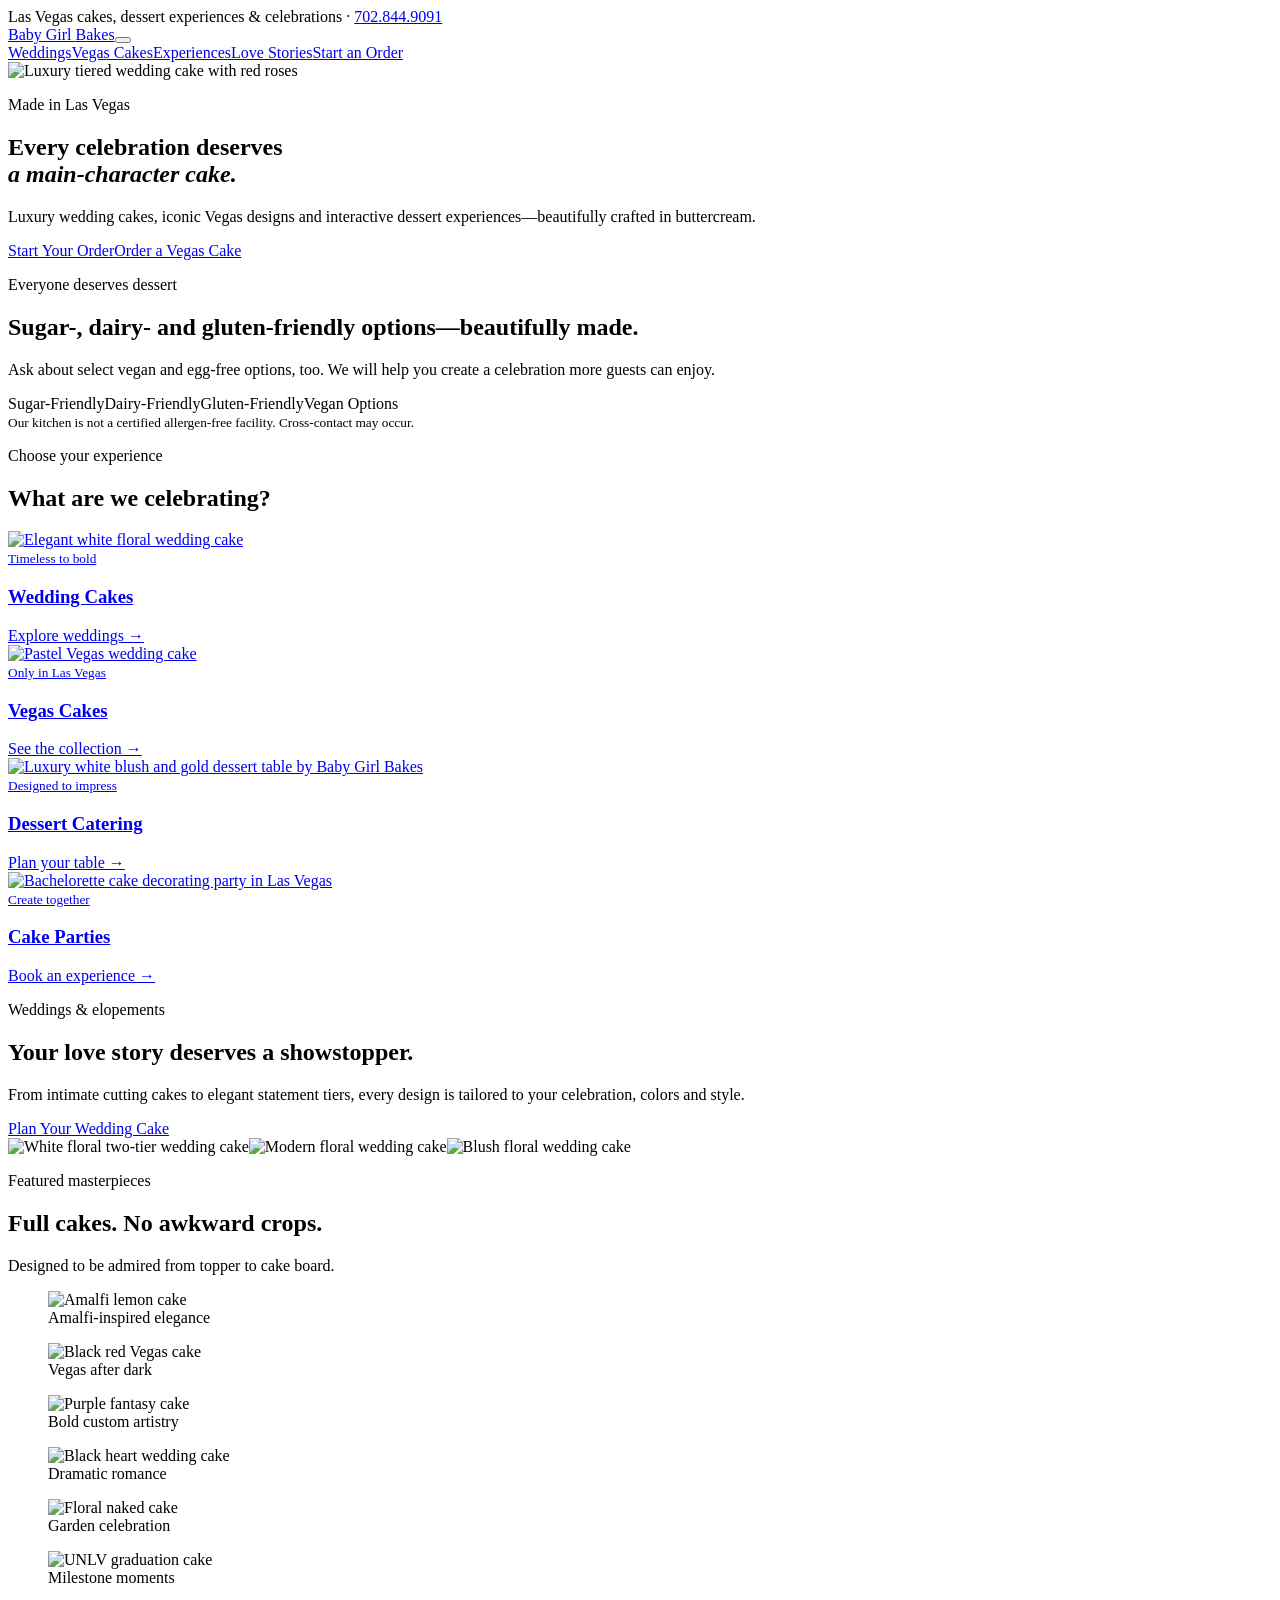
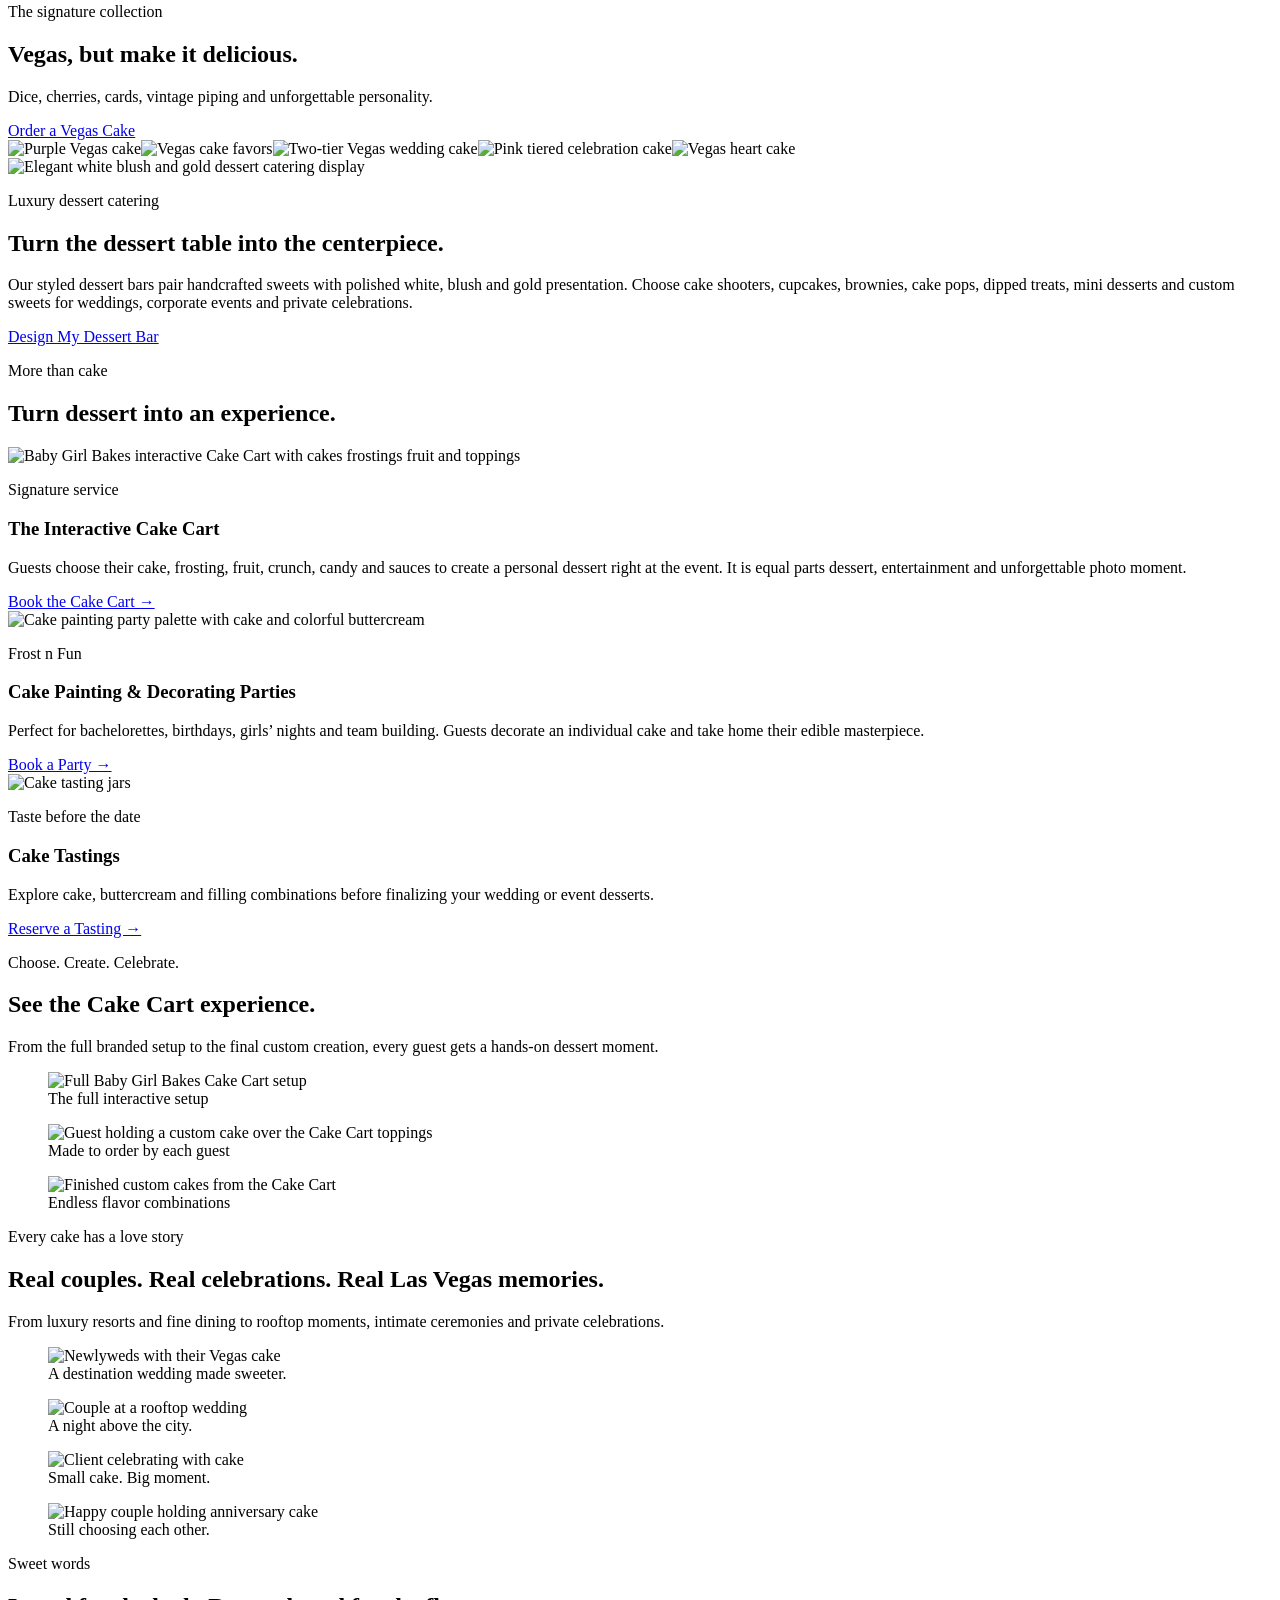
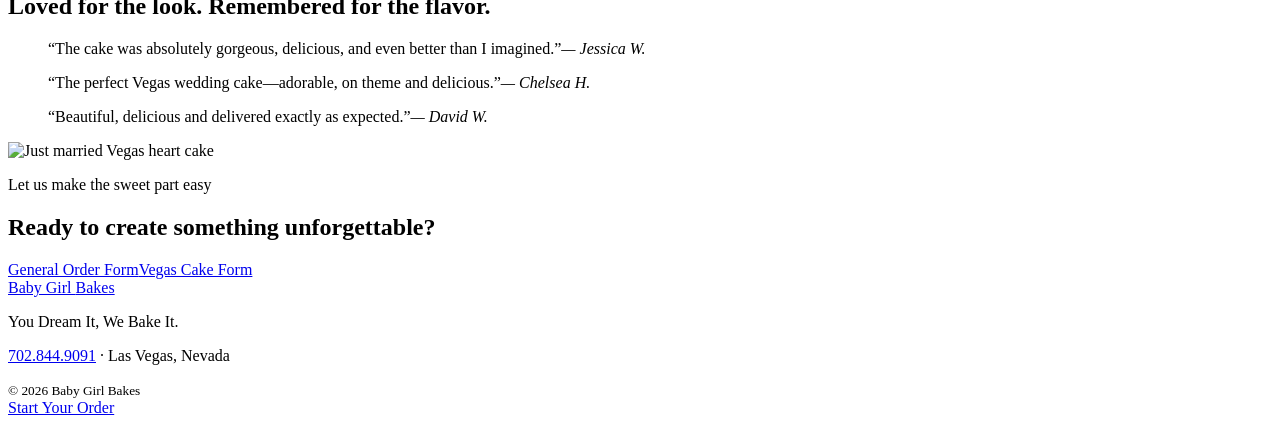
==== index.html @ a6e2054d "Add files via upload" ====
<!doctype html>
<html lang="en">
<head>
<meta charset="utf-8"><meta name="viewport" content="width=device-width,initial-scale=1">
<title>Baby Girl Bakes | Luxury Las Vegas Cakes & Dessert Experiences</title>
<meta name="description" content="Luxury Las Vegas wedding cakes, Vegas cakes, dessert catering, Cake Cart experiences, cake decorating parties and dietary-friendly desserts by Baby Girl Bakes.">
<meta name="theme-color" content="#0d0b0d">
<link rel="preconnect" href="https://fonts.googleapis.com"><link rel="preconnect" href="https://fonts.gstatic.com" crossorigin>
<link href="https://fonts.googleapis.com/css2?family=DM+Sans:wght@400;500;600;700&family=Playfair+Display:ital,wght@0,600;0,700;1,600&display=swap" rel="stylesheet">
<link rel="stylesheet" href="assets/css/site.css">
</head>
<body>
<div class="announcement">Las Vegas cakes, dessert experiences & celebrations · <a href="tel:+17028449091">702.844.9091</a></div>
<header class="site-header" id="top"><a class="brand" href="#top">Baby Girl <span>Bakes</span></a><button class="menu-btn" aria-label="Open navigation"><span></span><span></span></button><nav class="nav-links"><a href="#weddings">Weddings</a><a href="#vegas">Vegas Cakes</a><a href="#services">Experiences</a><a href="#stories">Love Stories</a><a class="nav-cta" href="https://form.jotform.com/262121381115040" target="_blank">Start an Order</a></nav></header>
<main>
<section class="hero"><div class="hero-media"><img src="assets/images/26011.jpg" alt="Luxury tiered wedding cake with red roses"><div class="hero-overlay"></div></div><div class="hero-content"><p class="eyebrow light">Made in Las Vegas</p><h1>Every celebration deserves<br><em>a main-character cake.</em></h1><p>Luxury wedding cakes, iconic Vegas designs and interactive dessert experiences—beautifully crafted in buttercream.</p><div class="hero-actions"><a class="btn btn-pink" href="https://form.jotform.com/262121381115040" target="_blank">Start Your Order</a><a class="btn btn-ghost" href="https://form.jotform.com/262008721858056" target="_blank">Order a Vegas Cake</a></div></div></section>
<section class="dietary-banner"><div><p class="eyebrow">Everyone deserves dessert</p><h2>Sugar-, dairy- and gluten-friendly options—beautifully made.</h2><p>Ask about select vegan and egg-free options, too. We will help you create a celebration more guests can enjoy.</p></div><div class="dietary-tags"><span>Sugar-Friendly</span><span>Dairy-Friendly</span><span>Gluten-Friendly</span><span>Vegan Options</span></div><small>Our kitchen is not a certified allergen-free facility. Cross-contact may occur.</small></section>
<section class="section" id="services"><div class="section-title centered"><p class="eyebrow">Choose your experience</p><h2>What are we celebrating?</h2></div><div class="service-grid">
<a class="service-card" href="#weddings"><img src="assets/images/19762.jpg" alt="Elegant white floral wedding cake"><div><small>Timeless to bold</small><h3>Wedding Cakes</h3><span>Explore weddings →</span></div></a>
<a class="service-card" href="#vegas"><img src="assets/images/30281.jpg" alt="Pastel Vegas wedding cake"><div><small>Only in Las Vegas</small><h3>Vegas Cakes</h3><span>See the collection →</span></div></a>
<a class="service-card" href="#desserts"><img src="assets/images/dessert-table-luxury.png" alt="Luxury white blush and gold dessert table by Baby Girl Bakes"><div><small>Designed to impress</small><h3>Dessert Catering</h3><span>Plan your table →</span></div></a>
<a class="service-card" href="#party"><img src="assets/images/bachelorette-party.png" alt="Bachelorette cake decorating party in Las Vegas"><div><small>Create together</small><h3>Cake Parties</h3><span>Book an experience →</span></div></a>
</div></section>
<section class="feature" id="weddings"><div class="feature-copy"><p class="eyebrow">Weddings & elopements</p><h2>Your love story deserves a showstopper.</h2><p>From intimate cutting cakes to elegant statement tiers, every design is tailored to your celebration, colors and style.</p><a class="btn btn-dark" href="https://form.jotform.com/262121381115040" target="_blank">Plan Your Wedding Cake</a></div><div class="wedding-gallery"><img src="assets/images/29691.jpg" alt="White floral two-tier wedding cake"><img src="assets/images/25124.jpg" alt="Modern floral wedding cake"><img src="assets/images/21247.jpg" alt="Blush floral wedding cake"></div></section>
<section class="showcase"><div class="section-title centered"><p class="eyebrow">Featured masterpieces</p><h2>Full cakes. No awkward crops.</h2><p>Designed to be admired from topper to cake board.</p></div><div class="masonry">
<figure><img src="assets/images/35413.jpg" alt="Amalfi lemon cake"><figcaption>Amalfi-inspired elegance</figcaption></figure>
<figure><img src="assets/images/34204.jpg" alt="Black red Vegas cake"><figcaption>Vegas after dark</figcaption></figure>
<figure><img src="assets/images/25234.jpg" alt="Purple fantasy cake"><figcaption>Bold custom artistry</figcaption></figure>
<figure><img src="assets/images/18407.jpg" alt="Black heart wedding cake"><figcaption>Dramatic romance</figcaption></figure>
<figure><img src="assets/images/33885.jpg" alt="Floral naked cake"><figcaption>Garden celebration</figcaption></figure>
<figure><img src="assets/images/32398.jpg" alt="UNLV graduation cake"><figcaption>Milestone moments</figcaption></figure>
</div></section>
<section class="vegas-section" id="vegas"><div class="vegas-head"><p class="eyebrow light">The signature collection</p><h2>Vegas, but make it delicious.</h2><p>Dice, cherries, cards, vintage piping and unforgettable personality.</p><a class="btn btn-pink" href="https://form.jotform.com/262008721858056" target="_blank">Order a Vegas Cake</a></div><div class="vegas-grid"><img src="assets/images/25319.jpg" alt="Purple Vegas cake"><img src="assets/images/26533.jpg" alt="Vegas cake favors"><img src="assets/images/18697.jpg" alt="Two-tier Vegas wedding cake"><img src="assets/images/17537.jpg" alt="Pink tiered celebration cake"><img src="assets/images/34444.jpg" alt="Vegas heart cake"></div></section>
<section class="section split" id="desserts"><div class="split-media"><img src="assets/images/dessert-table-luxury.png" alt="Elegant white blush and gold dessert catering display"></div><div class="feature-copy"><p class="eyebrow">Luxury dessert catering</p><h2>Turn the dessert table into the centerpiece.</h2><p>Our styled dessert bars pair handcrafted sweets with polished white, blush and gold presentation. Choose cake shooters, cupcakes, brownies, cake pops, dipped treats, mini desserts and custom sweets for weddings, corporate events and private celebrations.</p><a class="btn btn-dark" href="dessert-catering-form.html">Design My Dessert Bar</a></div></section>
<section class="section experiences"><div class="section-title centered"><p class="eyebrow">More than cake</p><h2>Turn dessert into an experience.</h2></div><div class="experience-detail-grid">
<article class="detail-card cake-cart-card"><img src="assets/images/cake-cart-hero.png" alt="Baby Girl Bakes interactive Cake Cart with cakes frostings fruit and toppings"><div><p class="eyebrow">Signature service</p><h3>The Interactive Cake Cart</h3><p>Guests choose their cake, frosting, fruit, crunch, candy and sauces to create a personal dessert right at the event. It is equal parts dessert, entertainment and unforgettable photo moment.</p><a href="cake-cart-form.html">Book the Cake Cart →</a></div></article>
<article class="detail-card" id="party"><img src="assets/images/cake-painting-palette.jpg" alt="Cake painting party palette with cake and colorful buttercream"><div><p class="eyebrow">Frost n Fun</p><h3>Cake Painting & Decorating Parties</h3><p>Perfect for bachelorettes, birthdays, girls’ nights and team building. Guests decorate an individual cake and take home their edible masterpiece.</p><a href="frost-n-fun-form.html">Book a Party →</a></div></article>
<article class="detail-card"><img src="assets/images/33904.jpg" alt="Cake tasting jars"><div><p class="eyebrow">Taste before the date</p><h3>Cake Tastings</h3><p>Explore cake, buttercream and filling combinations before finalizing your wedding or event desserts.</p><a href="tasting-form.html">Reserve a Tasting →</a></div></article>
</div></section>
<section class="section cake-cart-story"><div class="section-title centered"><p class="eyebrow">Choose. Create. Celebrate.</p><h2>See the Cake Cart experience.</h2><p>From the full branded setup to the final custom creation, every guest gets a hands-on dessert moment.</p></div><div class="cake-cart-gallery"><figure><img src="assets/images/cake-cart-hero.png" alt="Full Baby Girl Bakes Cake Cart setup"><figcaption>The full interactive setup</figcaption></figure><figure><img src="assets/images/cake-cart-action.jpg" alt="Guest holding a custom cake over the Cake Cart toppings"><figcaption>Made to order by each guest</figcaption></figure><figure><img src="assets/images/cake-cart-finished.jpg" alt="Finished custom cakes from the Cake Cart"><figcaption>Endless flavor combinations</figcaption></figure></div></section>
<section class="love-section" id="stories"><div class="love-copy"><p class="eyebrow light">Every cake has a love story</p><h2>Real couples. Real celebrations. Real Las Vegas memories.</h2><p>From luxury resorts and fine dining to rooftop moments, intimate ceremonies and private celebrations.</p></div><div class="story-grid"><figure><img src="assets/images/16853.jpg" alt="Newlyweds with their Vegas cake"><figcaption>A destination wedding made sweeter.</figcaption></figure><figure><img src="assets/images/17085.jpg" alt="Couple at a rooftop wedding"><figcaption>A night above the city.</figcaption></figure><figure><img src="assets/images/18522.jpg" alt="Client celebrating with cake"><figcaption>Small cake. Big moment.</figcaption></figure><figure><img src="assets/images/15920.jpg" alt="Happy couple holding anniversary cake"><figcaption>Still choosing each other.</figcaption></figure></div></section>
<section class="section reviews"><div class="section-title centered"><p class="eyebrow">Sweet words</p><h2>Loved for the look. Remembered for the flavor.</h2></div><div class="review-grid"><blockquote>“The cake was absolutely gorgeous, delicious, and even better than I imagined.”<cite>— Jessica W.</cite></blockquote><blockquote>“The perfect Vegas wedding cake—adorable, on theme and delicious.”<cite>— Chelsea H.</cite></blockquote><blockquote>“Beautiful, delicious and delivered exactly as expected.”<cite>— David W.</cite></blockquote></div></section>
<section class="final-cta"><img src="assets/images/18926.jpg" alt="Just married Vegas heart cake"><div><p class="eyebrow light">Let us make the sweet part easy</p><h2>Ready to create something unforgettable?</h2><div class="hero-actions"><a class="btn btn-pink" href="https://form.jotform.com/262121381115040" target="_blank">General Order Form</a><a class="btn btn-ghost" href="https://form.jotform.com/262008721858056" target="_blank">Vegas Cake Form</a></div></div></section>
</main>
<footer class="footer"><a class="brand" href="#top">Baby Girl <span>Bakes</span></a><p>You Dream It, We Bake It.</p><p><a href="tel:+17028449091">702.844.9091</a> · Las Vegas, Nevada</p><small>© 2026 Baby Girl Bakes</small></footer>
<a class="mobile-order" href="https://form.jotform.com/262121381115040" target="_blank">Start Your Order</a>
<script src="assets/js/site.js"></script>
</body></html>
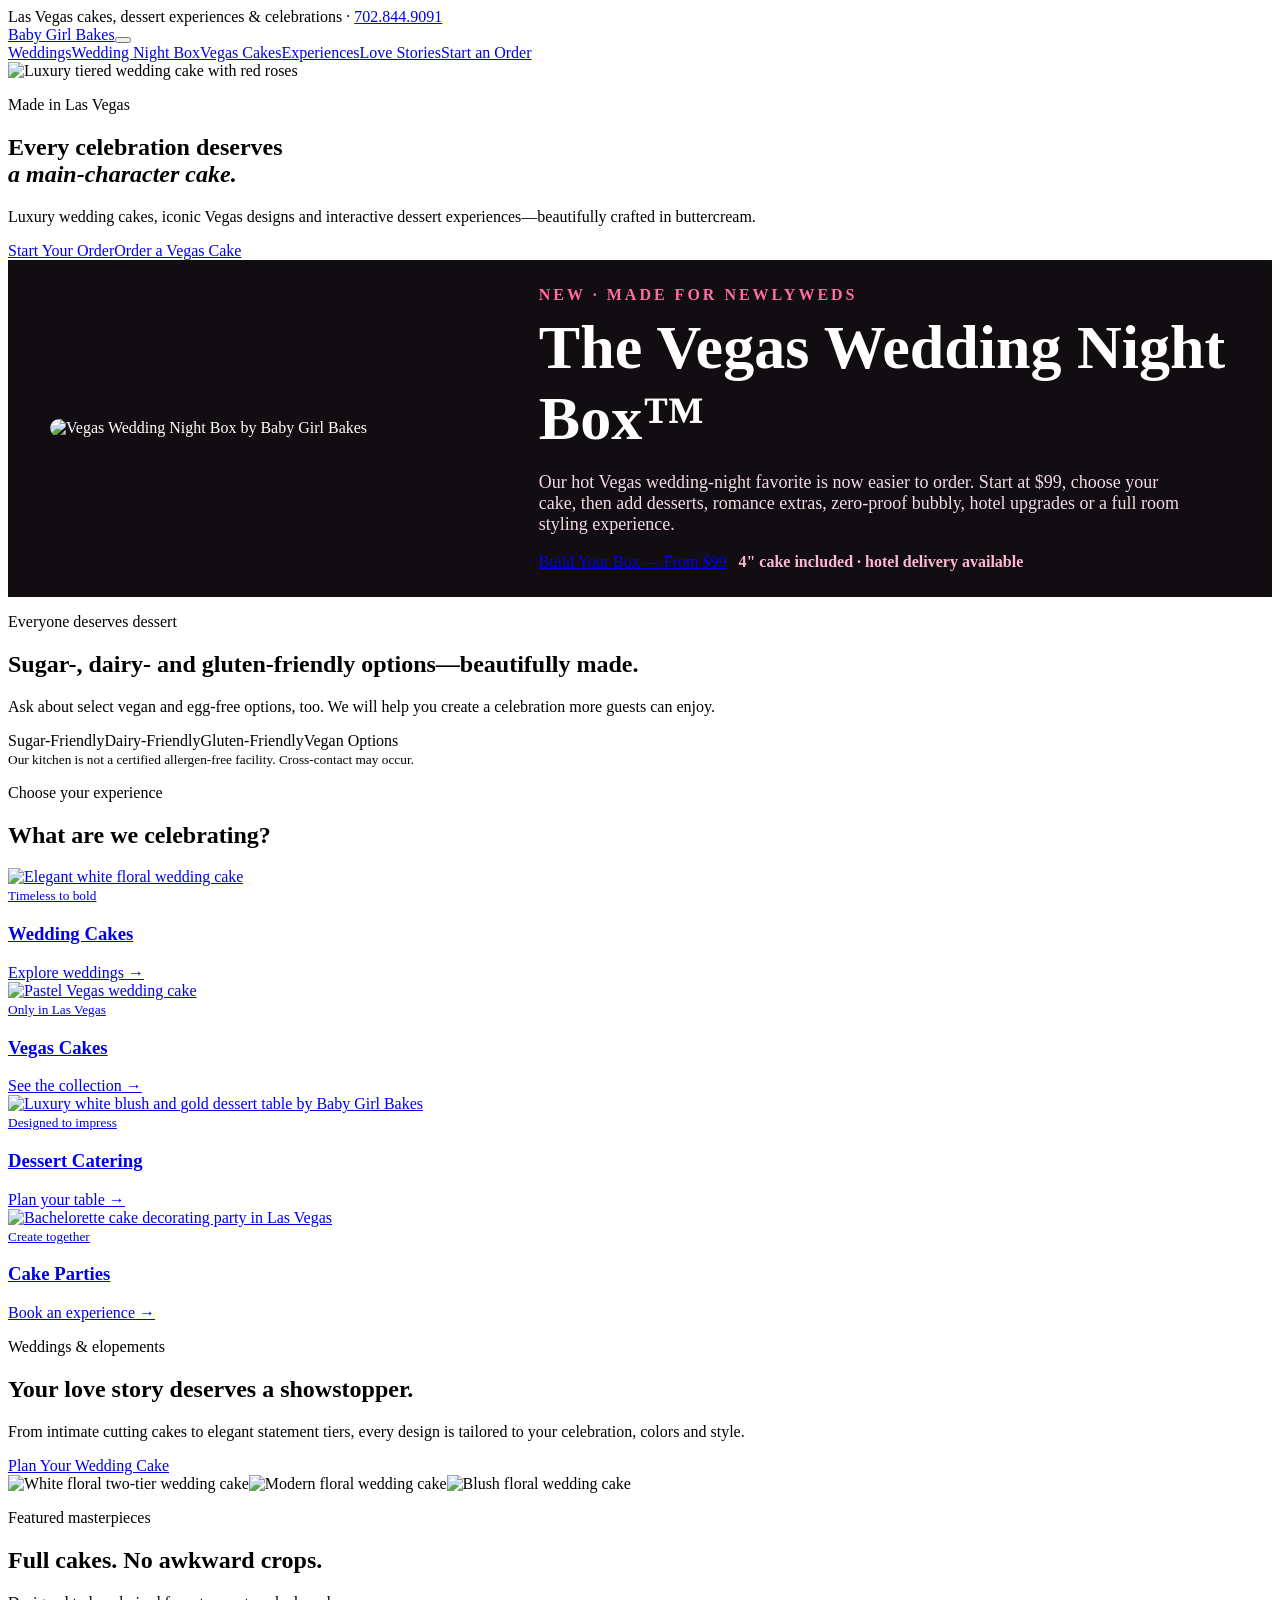
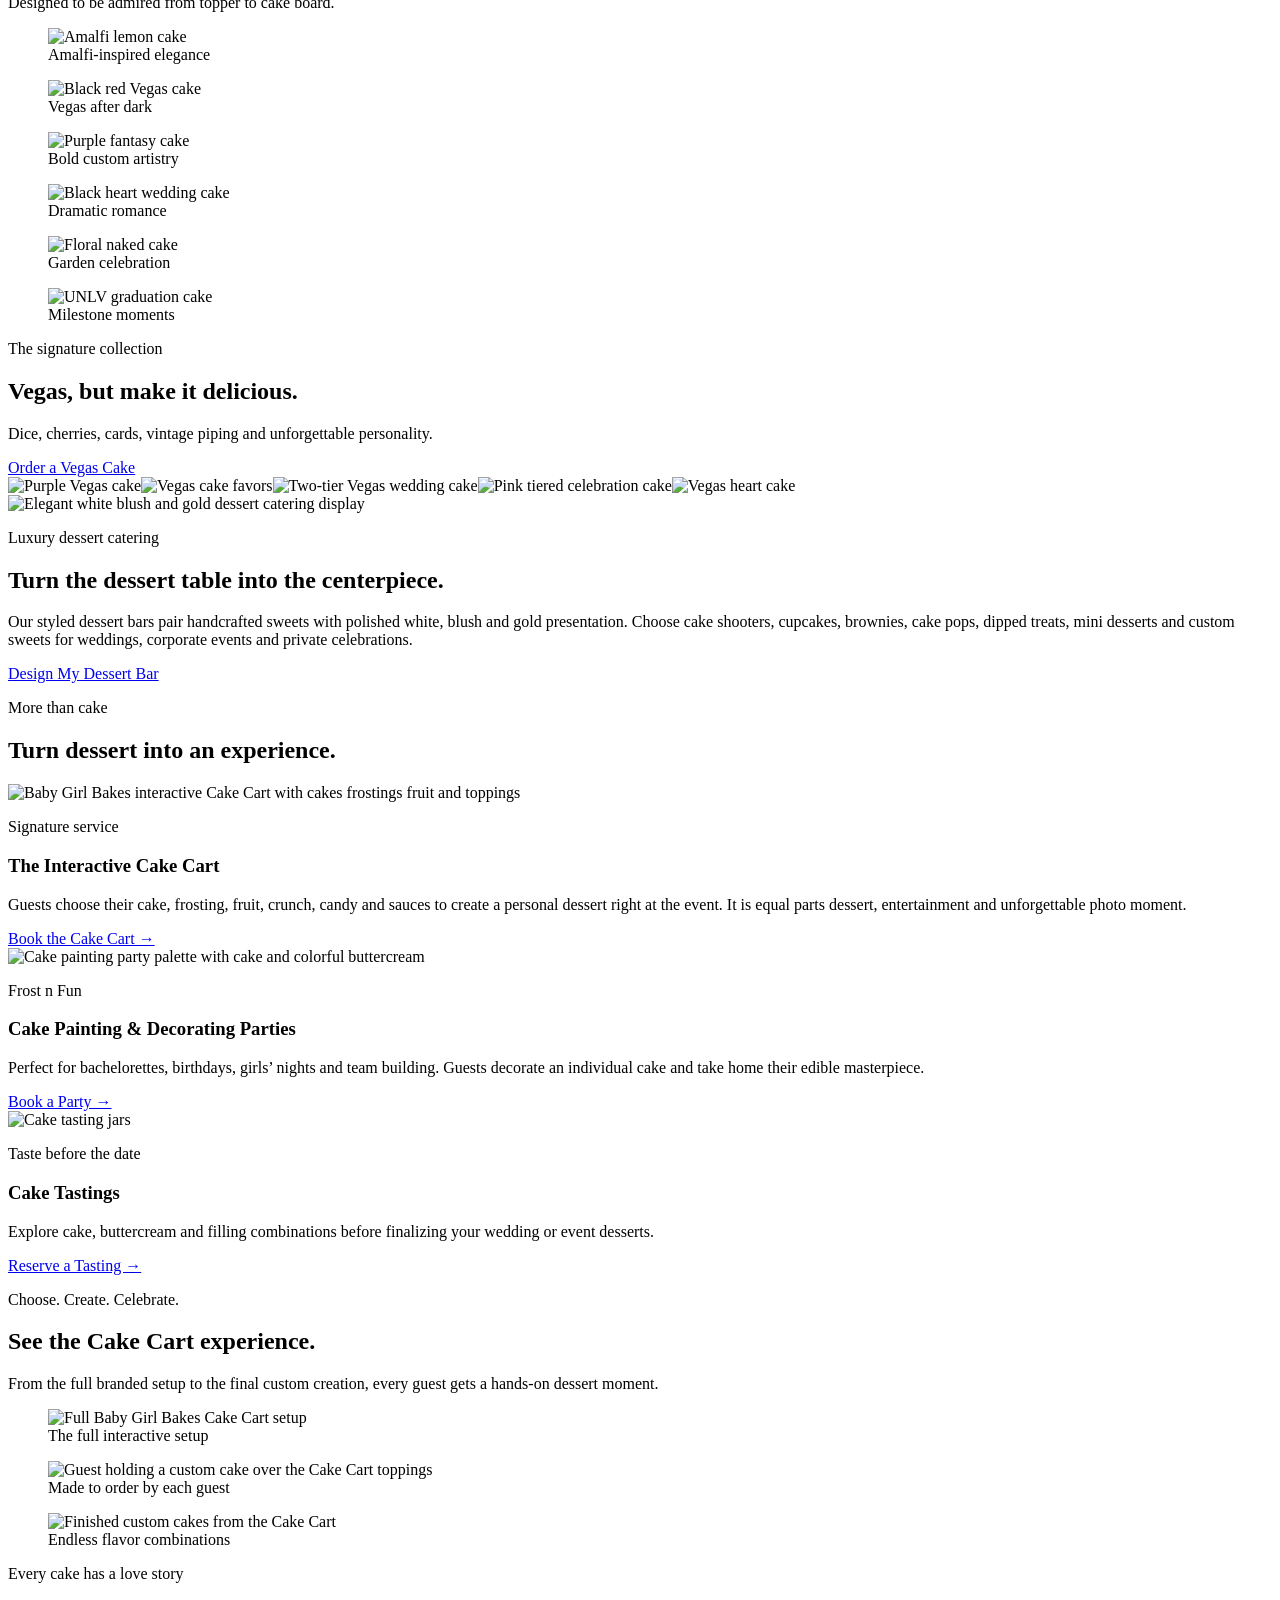
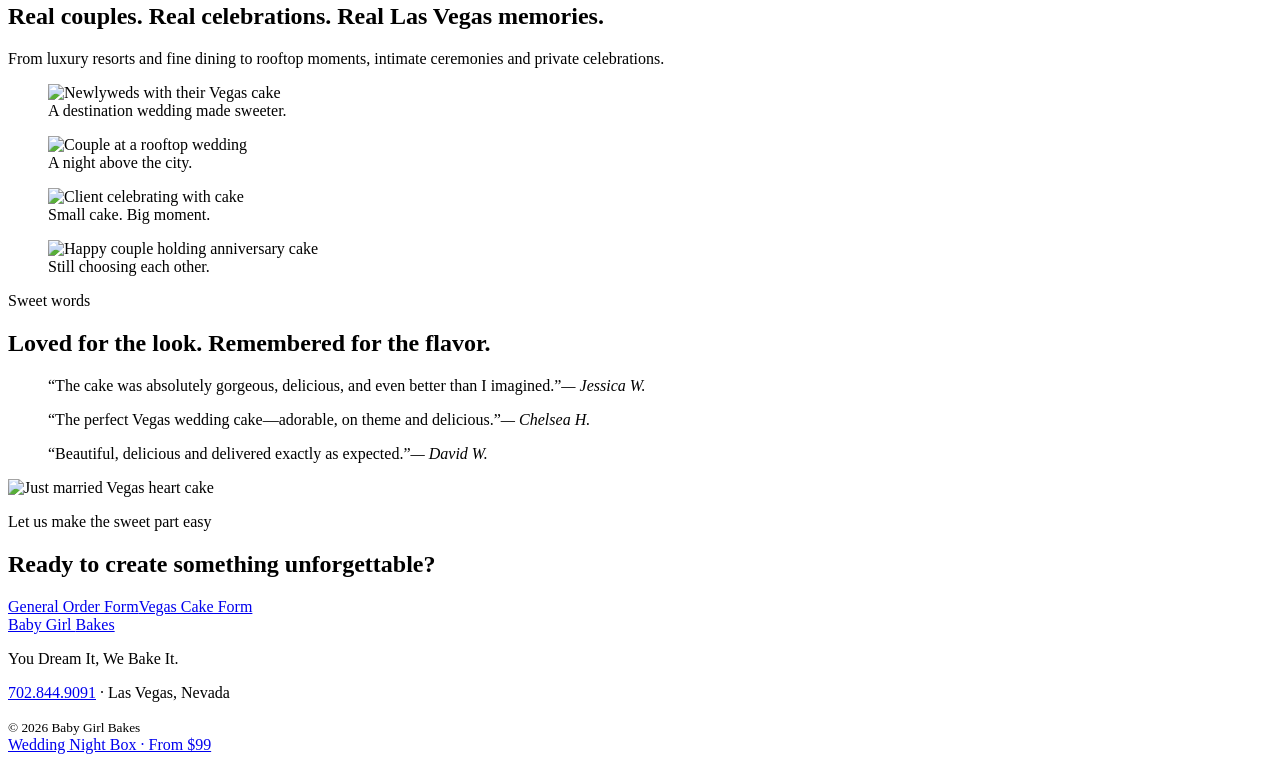
==== commit 9726704d: "feature Wedding Night Box prominently on bakery homepage" ====
--- a/index.html
+++ b/index.html
@@ -11,9 +11,10 @@
 </head>
 <body>
 <div class="announcement">Las Vegas cakes, dessert experiences & celebrations · <a href="tel:+17028449091">702.844.9091</a></div>
-<header class="site-header" id="top"><a class="brand" href="#top">Baby Girl <span>Bakes</span></a><button class="menu-btn" aria-label="Open navigation"><span></span><span></span></button><nav class="nav-links"><a href="#weddings">Weddings</a><a href="#vegas">Vegas Cakes</a><a href="#services">Experiences</a><a href="#stories">Love Stories</a><a class="nav-cta" href="https://form.jotform.com/262121381115040" target="_blank">Start an Order</a></nav></header>
+<header class="site-header" id="top"><a class="brand" href="#top">Baby Girl <span>Bakes</span></a><button class="menu-btn" aria-label="Open navigation"><span></span><span></span></button><nav class="nav-links"><a href="#weddings">Weddings</a><a href="wedding-night-box.html">Wedding Night Box</a><a href="#vegas">Vegas Cakes</a><a href="#services">Experiences</a><a href="#stories">Love Stories</a><a class="nav-cta" href="https://form.jotform.com/262121381115040" target="_blank">Start an Order</a></nav></header>
 <main>
 <section class="hero"><div class="hero-media"><img src="assets/images/26011.jpg" alt="Luxury tiered wedding cake with red roses"><div class="hero-overlay"></div></div><div class="hero-content"><p class="eyebrow light">Made in Las Vegas</p><h1>Every celebration deserves<br><em>a main-character cake.</em></h1><p>Luxury wedding cakes, iconic Vegas designs and interactive dessert experiences—beautifully crafted in buttercream.</p><div class="hero-actions"><a class="btn btn-pink" href="https://form.jotform.com/262121381115040" target="_blank">Start Your Order</a><a class="btn btn-ghost" href="https://form.jotform.com/262008721858056" target="_blank">Order a Vegas Cake</a></div></div></section>
+<section style="background:#120d11;color:#fff;padding:26px 18px"><div style="max-width:1180px;margin:auto;display:grid;grid-template-columns:minmax(260px,.8fr) 1.2fr;gap:28px;align-items:center"><img src="assets/images/18926.jpg" alt="Vegas Wedding Night Box by Baby Girl Bakes" style="width:100%;max-height:390px;object-fit:cover;border-radius:18px"><div><p style="color:#ff6ca8;text-transform:uppercase;letter-spacing:3px;font-weight:800;margin:0">New · Made for newlyweds</p><h2 style="font-family:'Playfair Display',serif;font-size:clamp(34px,5vw,62px);margin:8px 0 12px">The Vegas Wedding Night Box™</h2><p style="font-size:18px;color:#f1dbe4;max-width:650px">Our hot Vegas wedding-night favorite is now easier to order. Start at $99, choose your cake, then add desserts, romance extras, zero-proof bubbly, hotel upgrades or a full room styling experience.</p><div style="display:flex;gap:12px;flex-wrap:wrap;align-items:center"><a class="btn btn-pink" href="wedding-night-box.html">Build Your Box — From $99</a><span style="font-weight:700;color:#ffb7d3">4&quot; cake included · hotel delivery available</span></div></div></div></section>
 <section class="dietary-banner"><div><p class="eyebrow">Everyone deserves dessert</p><h2>Sugar-, dairy- and gluten-friendly options—beautifully made.</h2><p>Ask about select vegan and egg-free options, too. We will help you create a celebration more guests can enjoy.</p></div><div class="dietary-tags"><span>Sugar-Friendly</span><span>Dairy-Friendly</span><span>Gluten-Friendly</span><span>Vegan Options</span></div><small>Our kitchen is not a certified allergen-free facility. Cross-contact may occur.</small></section>
 <section class="section" id="services"><div class="section-title centered"><p class="eyebrow">Choose your experience</p><h2>What are we celebrating?</h2></div><div class="service-grid">
 <a class="service-card" href="#weddings"><img src="assets/images/19762.jpg" alt="Elegant white floral wedding cake"><div><small>Timeless to bold</small><h3>Wedding Cakes</h3><span>Explore weddings →</span></div></a>
@@ -43,6 +44,6 @@
 <section class="final-cta"><img src="assets/images/18926.jpg" alt="Just married Vegas heart cake"><div><p class="eyebrow light">Let us make the sweet part easy</p><h2>Ready to create something unforgettable?</h2><div class="hero-actions"><a class="btn btn-pink" href="https://form.jotform.com/262121381115040" target="_blank">General Order Form</a><a class="btn btn-ghost" href="https://form.jotform.com/262008721858056" target="_blank">Vegas Cake Form</a></div></div></section>
 </main>
 <footer class="footer"><a class="brand" href="#top">Baby Girl <span>Bakes</span></a><p>You Dream It, We Bake It.</p><p><a href="tel:+17028449091">702.844.9091</a> · Las Vegas, Nevada</p><small>© 2026 Baby Girl Bakes</small></footer>
-<a class="mobile-order" href="https://form.jotform.com/262121381115040" target="_blank">Start Your Order</a>
+<a class="mobile-order" href="wedding-night-box.html">Wedding Night Box · From $99</a>
 <script src="assets/js/site.js"></script>
 </body></html>
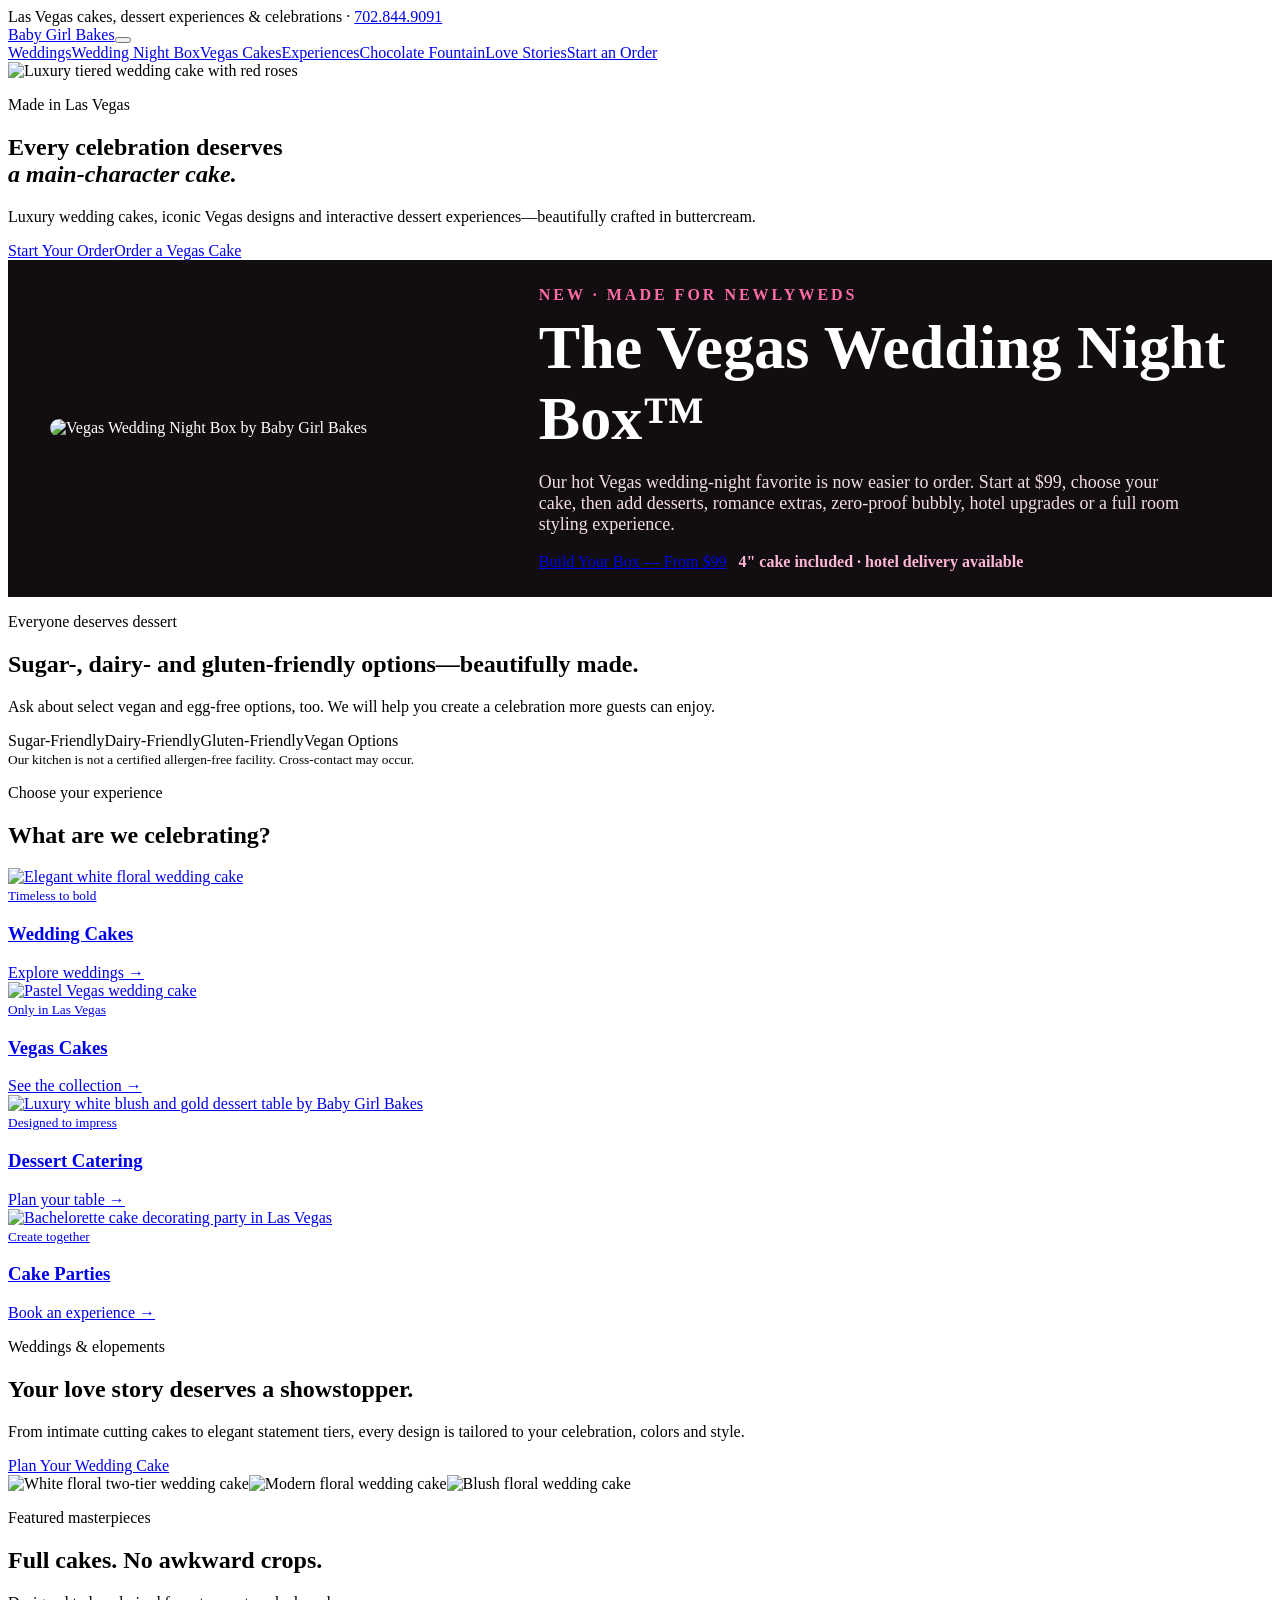
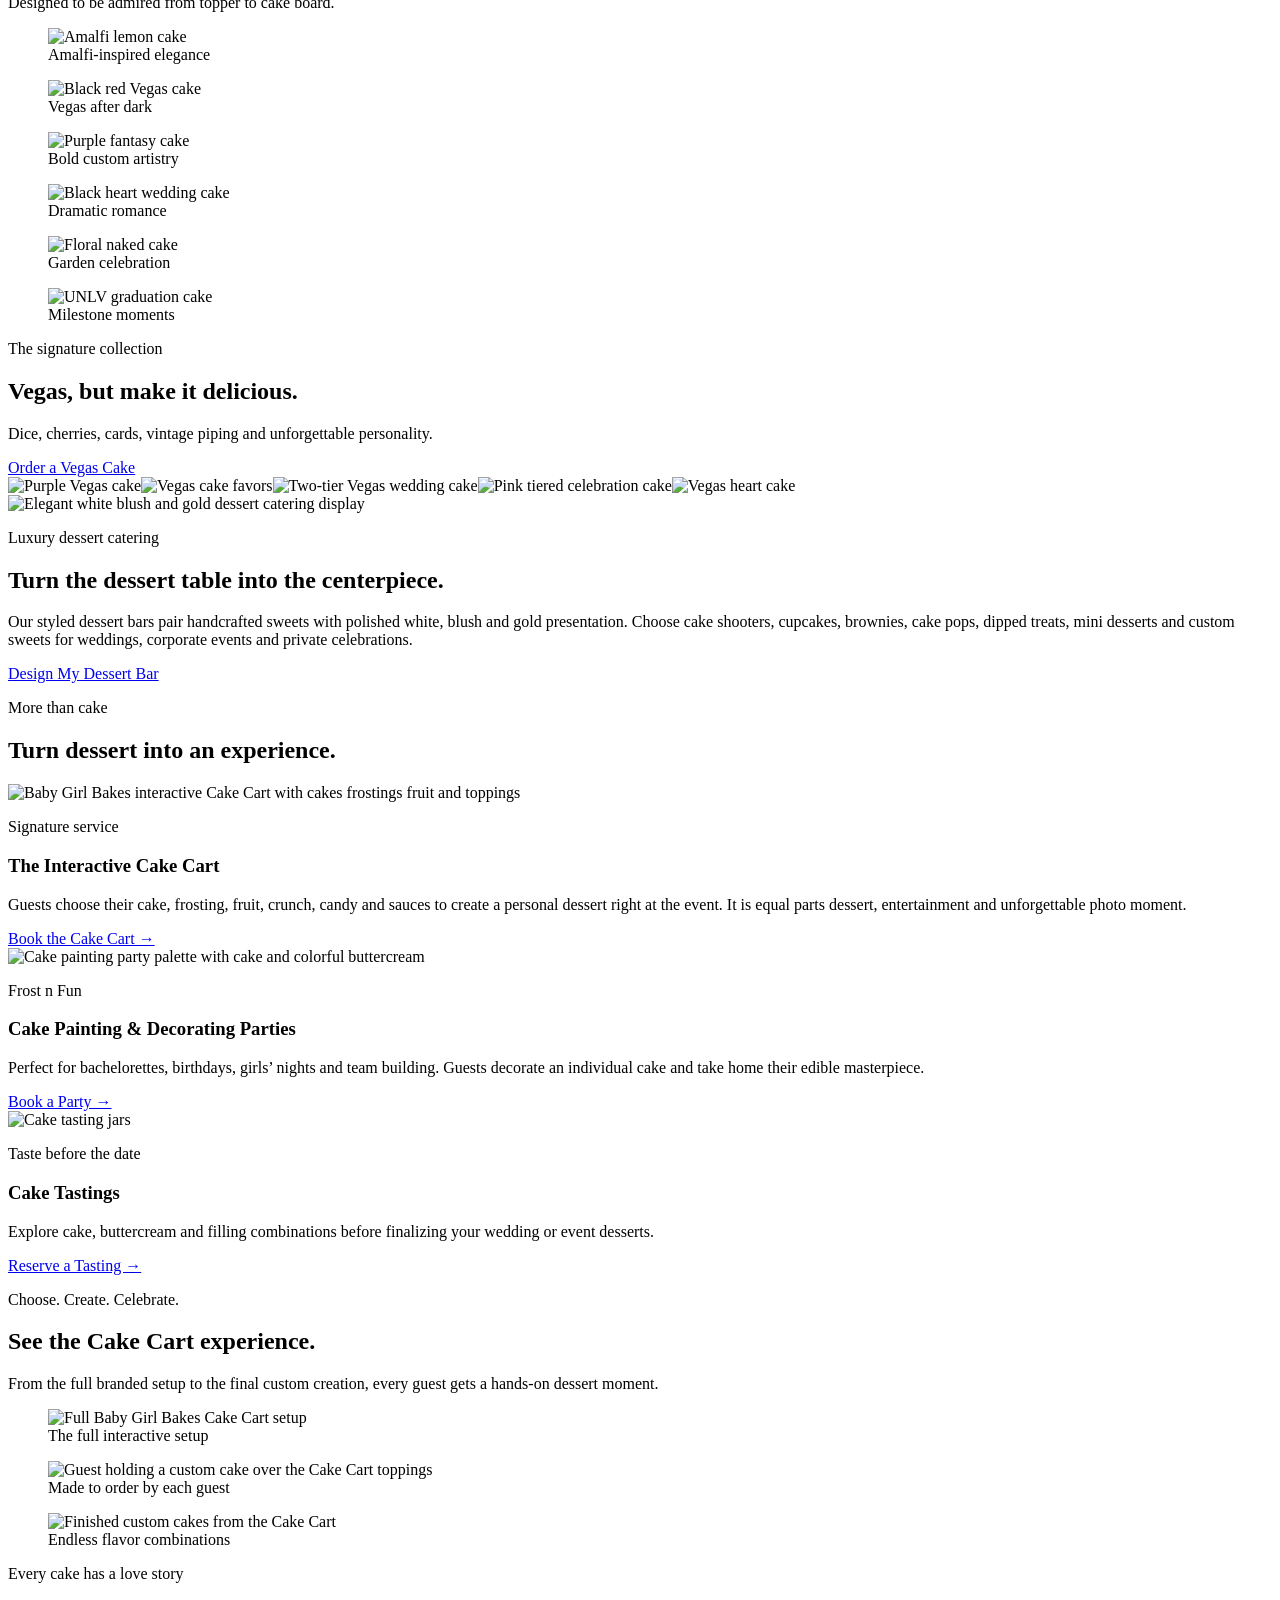
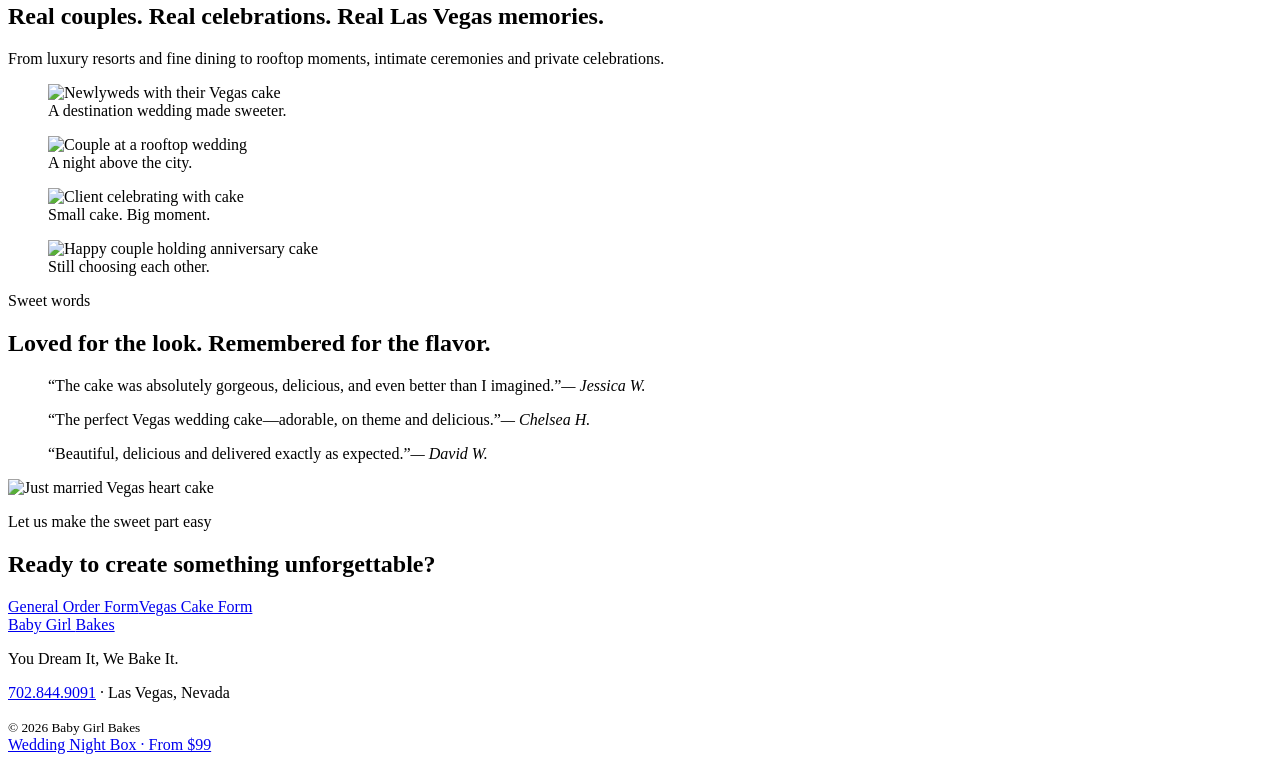
==== commit 093172bc: "Link chocolate fountain dessert bar in homepage navigation" ====
--- a/index.html
+++ b/index.html
@@ -11,7 +11,7 @@
 </head>
 <body>
 <div class="announcement">Las Vegas cakes, dessert experiences & celebrations · <a href="tel:+17028449091">702.844.9091</a></div>
-<header class="site-header" id="top"><a class="brand" href="#top">Baby Girl <span>Bakes</span></a><button class="menu-btn" aria-label="Open navigation"><span></span><span></span></button><nav class="nav-links"><a href="#weddings">Weddings</a><a href="wedding-night-box.html">Wedding Night Box</a><a href="#vegas">Vegas Cakes</a><a href="#services">Experiences</a><a href="#stories">Love Stories</a><a class="nav-cta" href="https://form.jotform.com/262121381115040" target="_blank">Start an Order</a></nav></header>
+<header class="site-header" id="top"><a class="brand" href="#top">Baby Girl <span>Bakes</span></a><button class="menu-btn" aria-label="Open navigation"><span></span><span></span></button><nav class="nav-links"><a href="#weddings">Weddings</a><a href="wedding-night-box.html">Wedding Night Box</a><a href="#vegas">Vegas Cakes</a><a href="#services">Experiences</a><a href="chocolate-fountain.html">Chocolate Fountain</a><a href="#stories">Love Stories</a><a class="nav-cta" href="https://form.jotform.com/262121381115040" target="_blank">Start an Order</a></nav></header>
 <main>
 <section class="hero"><div class="hero-media"><img src="assets/images/26011.jpg" alt="Luxury tiered wedding cake with red roses"><div class="hero-overlay"></div></div><div class="hero-content"><p class="eyebrow light">Made in Las Vegas</p><h1>Every celebration deserves<br><em>a main-character cake.</em></h1><p>Luxury wedding cakes, iconic Vegas designs and interactive dessert experiences—beautifully crafted in buttercream.</p><div class="hero-actions"><a class="btn btn-pink" href="https://form.jotform.com/262121381115040" target="_blank">Start Your Order</a><a class="btn btn-ghost" href="https://form.jotform.com/262008721858056" target="_blank">Order a Vegas Cake</a></div></div></section>
 <section style="background:#120d11;color:#fff;padding:26px 18px"><div style="max-width:1180px;margin:auto;display:grid;grid-template-columns:minmax(260px,.8fr) 1.2fr;gap:28px;align-items:center"><img src="assets/images/18926.jpg" alt="Vegas Wedding Night Box by Baby Girl Bakes" style="width:100%;max-height:390px;object-fit:cover;border-radius:18px"><div><p style="color:#ff6ca8;text-transform:uppercase;letter-spacing:3px;font-weight:800;margin:0">New · Made for newlyweds</p><h2 style="font-family:'Playfair Display',serif;font-size:clamp(34px,5vw,62px);margin:8px 0 12px">The Vegas Wedding Night Box™</h2><p style="font-size:18px;color:#f1dbe4;max-width:650px">Our hot Vegas wedding-night favorite is now easier to order. Start at $99, choose your cake, then add desserts, romance extras, zero-proof bubbly, hotel upgrades or a full room styling experience.</p><div style="display:flex;gap:12px;flex-wrap:wrap;align-items:center"><a class="btn btn-pink" href="wedding-night-box.html">Build Your Box — From $99</a><span style="font-weight:700;color:#ffb7d3">4&quot; cake included · hotel delivery available</span></div></div></div></section>
